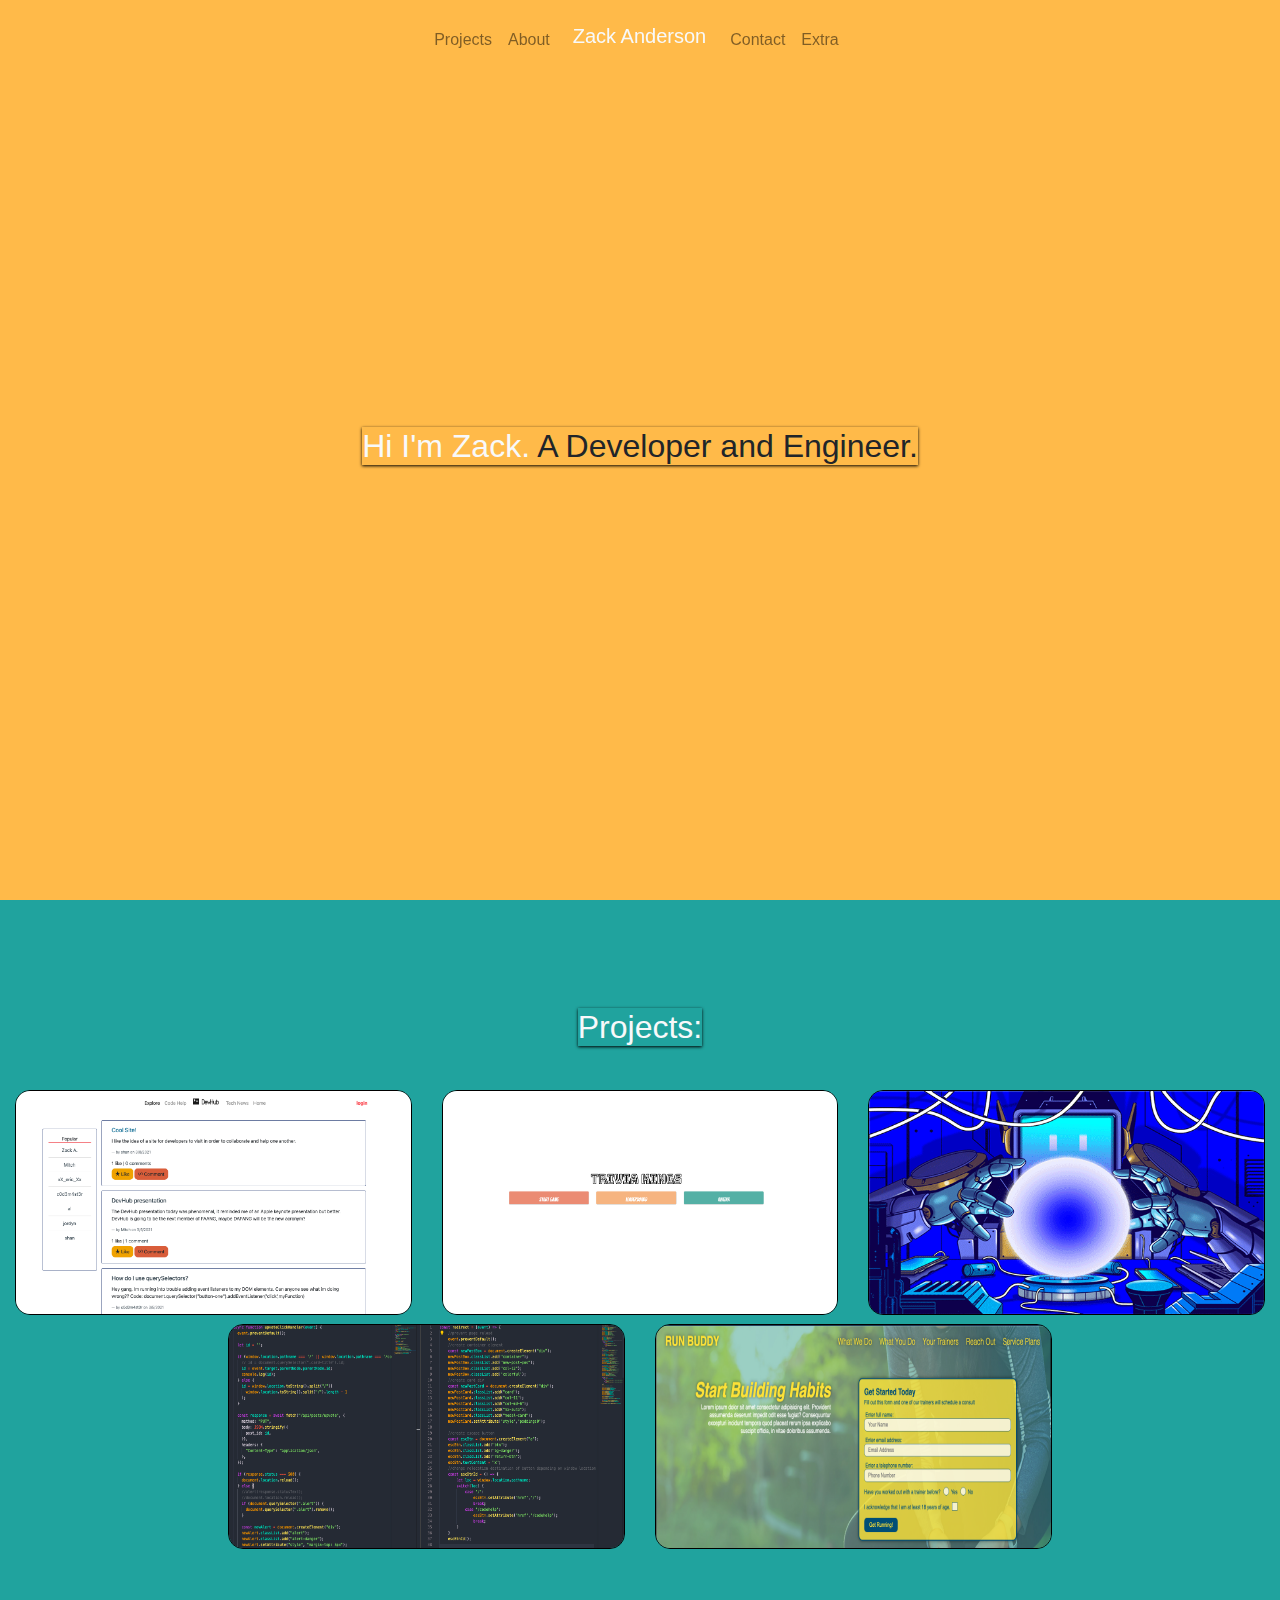
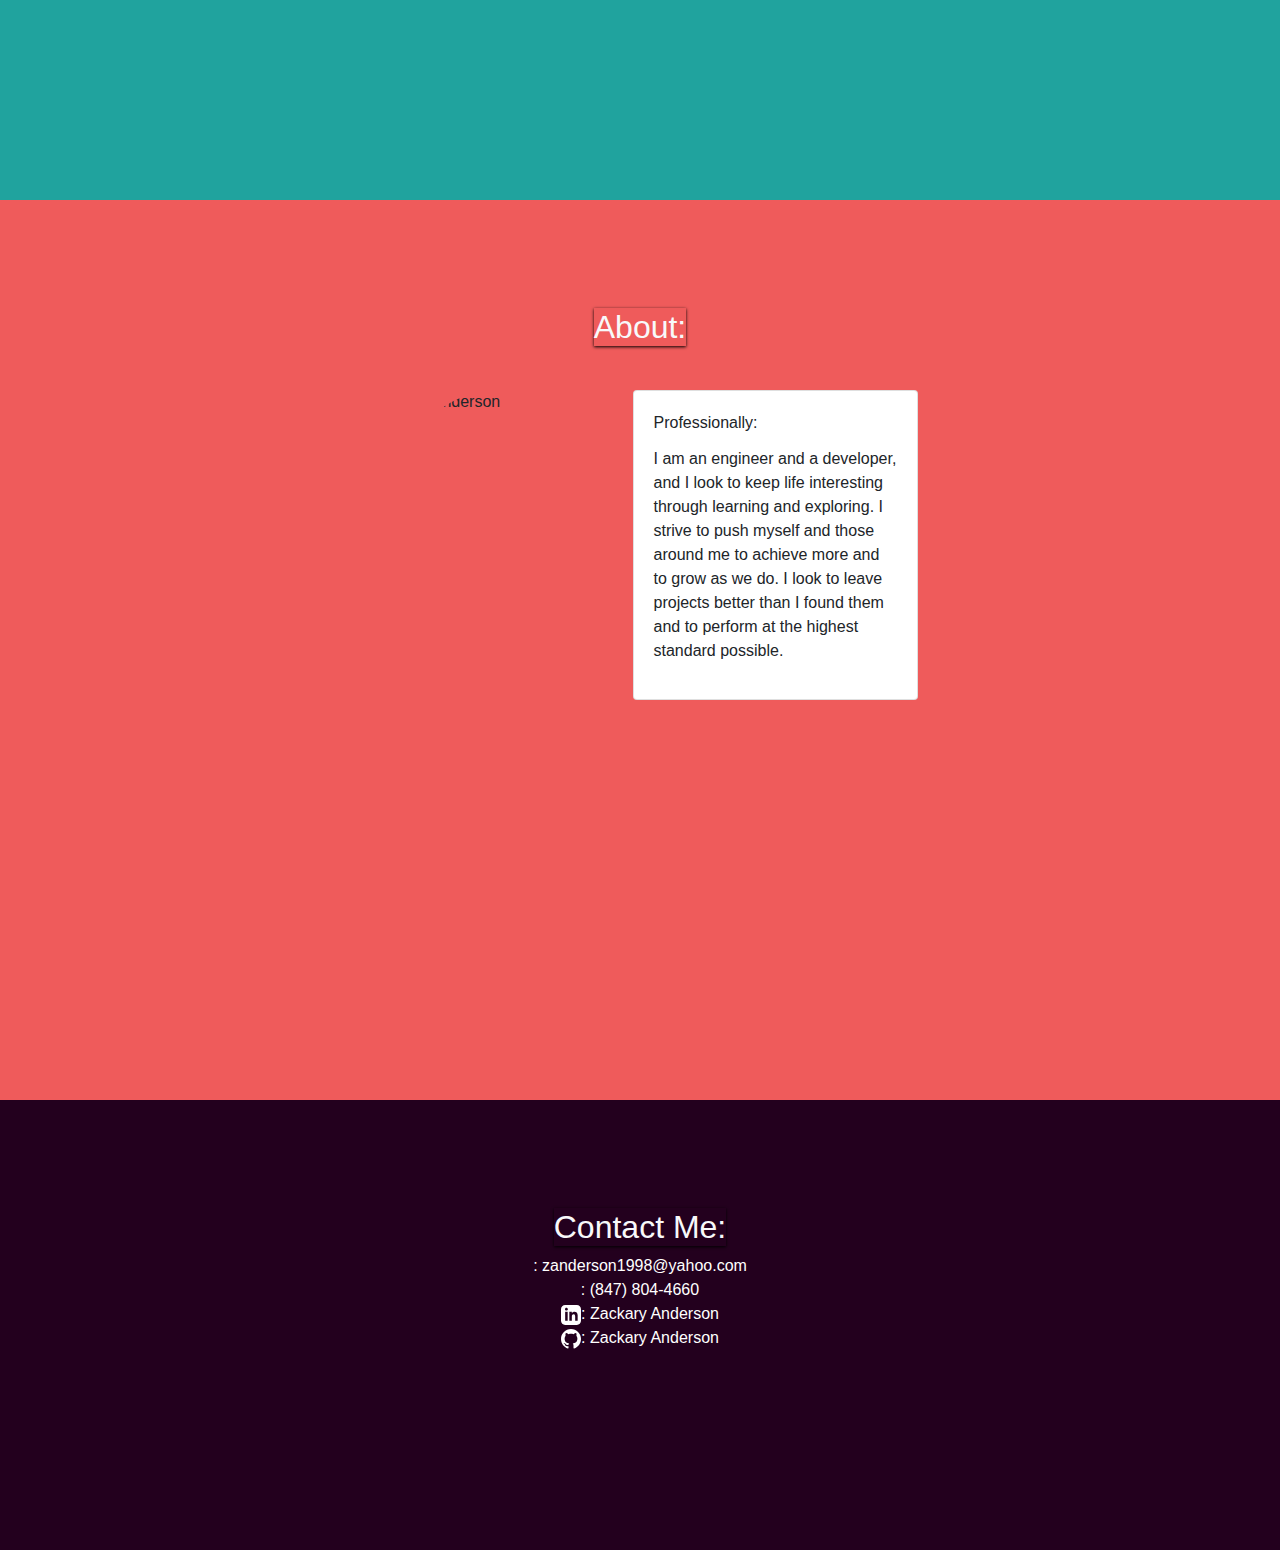
==== index.html @ bdff883a "add favicon" ====
<!DOCTYPE html>
<html lang="en">

<head>
    <meta charset="utf-8">
    <meta http-equiv="X-UA-Compatible" content="IE=edge">
    <title>Zack Anderson</title>
    <meta name="description" content="">
    <meta name="viewport" content="width=device-width, initial-scale=1">
    <link rel="stylesheet" href="https://stackpath.bootstrapcdn.com/bootstrap/4.3.1/css/bootstrap.min.css"
        integrity="sha384-ggOyR0iXCbMQv3Xipma34MD+dH/1fQ784/j6cY/iJTQUOhcWr7x9JvoRxT2MZw1T" crossorigin="anonymous">
    <link rel="stylesheet"
        href="https://cdnjs.cloudflare.com/ajax/libs/open-iconic/1.1.1/font/css/open-iconic-bootstrap.min.css" />
    <link rel="icon" sizes="any" type="image/svg+xml" href="./assets/images/mountain-svgrepo-com.svg" />
    <link rel="stylesheet" href="./assets/css/style.css">
</head>

<body>
    <nav class="navbar navbar-light navbar-expand-lg fixed-top">
        <div class="navbar-collapse collapse w-100 dual-collapse2 order-1 order-md-0">
            <ul class="navbar-nav ml-auto text-center">
                <li class="nav-item">
                    <a class="nav-link" href="#projects" data-bs-toggle="tab">Projects</a>
                </li>
                <li class="nav-item">
                    <a class="nav-link" href="#about" data-bs-toggle="tab">About</a>
                </li>
            </ul>
        </div>
        <div class="mx-auto my-2 order-0 order-md-1 position-relative">
            <a class="navbar-brand h1 text-light" style="margin-left: 15px" href="./index.html">Zack Anderson</a>
            <button class="navbar-toggler" type="button" data-toggle="collapse" data-target=".dual-collapse2">
                <span class="navbar-toggler-icon"></span>
            </button>
        </div>
        <div class="navbar-collapse collapse w-100 dual-collapse2 order-2 order-md-2">
            <ul class="navbar-nav mr-auto text-center">
                <li class="nav-item">
                    <a class="nav-link" href="#contact" data-bs-toggle="tab">Contact</a>
                </li>
                <li class="nav-item">
                    <a class="nav-link" href="#extra" data-bs-toggle="tab">Extra</a>
                </li>
            </ul>
        </div>
    </nav>
    <section class="hero">
        <div class="center-align">
            <h2><a class="text-light">Hi I'm Zack.</a> A Developer and Engineer.</h2>
        </div>
    </section>
    <main>
        <section class="projects" id="projects">
            <div class="header extra-padding">
                <h2 class="text-light">Projects:</h2>
            </div>
            <div class="card-group center">
                <div class="col-md-4 col-11 project">
                    <img class="card-img" src="./assets/images/DevHubNewScreenShot.png">
                    <div class="card-img-overlay">
                        <h3><a class="text-dark" href="https://devhubhome.herokuapp.com/" target="_blank">DevHub</a>
                        </h3>
                        <p>The Social Media For Developers</p>
                    </div>
                </div>
                <div class="col-md-4 col-11 project">
                    <img class="card-img" src="./assets/images/Screen Shot 2021-01-08 at 11.54.00 AM.png">
                    <div class="card-img-overlay">
                        <h3><a class="text-dark" href="https://jakerobs.github.io/group-12/" target="_blank">Trivia
                                Kings</a></h3>
                        <p>Jeopardy Based Trivia Game</p>
                    </div>
                </div>
                <div class="col-md-4 col-11 project">
                    <img class="card-img" src="./assets/images/Robot-gladiators.gif">
                    <div class="card-img-overlay">
                        <h3><a class="text-dark" href="https://zackaryanderson.github.io/robot-gladiators/"
                                target="_blank">Robot Gladiators</a></h3>
                        <p>A Fun and Interactive Text Based Game</p>
                    </div>
                </div>
            </div>
            <div class="card-group center" style="margin-top: 1vh">
                <div class="col-md-4 col-11 project">
                    <img class="card-img" src="./assets/images/DevHubCodeScreenShot.png">
                    <div class="card-img-overlay">
                        <h3><a href="https://devhubhome.herokuapp.com/" target="_blank">Tech News</a></h3>
                        <p class="text-light">The New News Platform for Technology</p>
                    </div>
                </div>
                <div class="col-md-4 col-11 project">
                    <img class="card-img" src="./assets/images/runbuddy.png">
                    <div class="card-img-overlay">
                        <h3><a href="https://zackaryanderson.github.io/run-buddy/" target="_blank">Run Buddy</a></h3>
                        <p>An Example Webpage</p>
                    </div>
                </div>
            </div>
        </section>
        <section class="about-me" id="about">
            <div class="header extra-padding">
                <h2 class="text-light">About:</h2>
            </div>
            <div class="container">
                <div class="row center">
                    <img class="round col-md-5 col-3" src="./assets/images/zackaryanderson.jpg" alt="Zack Anderson" />
                    <div class="card col-11 col-md-3">
                        <div class="card-body">
                            <div class="card-title">Professionally:</div>
                            <p>
                                I am an engineer and a developer, and I look to keep life
                                interesting through learning and exploring. I strive to push myself and those around me
                                to
                                achieve more and to grow as we
                                do. I look to leave projects better than I found them and to perform at the highest
                                standard
                                possible.
                            </p>
                        </div>
                    </div>
                </div>
        </section>
        <section id="contact">
            <div class="header extra-padding">
                <h2 class='text-light'>Contact Me:</h2>
            </div>
            <address>
                <span class="oi oi-envelope-closed"></span>: <a href="mailto:zanderson1998@yahoo.com"
                    target="_blank">zanderson1998@yahoo.com</a><br />
                <span class="oi oi-phone"></span>: (847) 804-4660<br />
                <svg xmlns="http://www.w3.org/2000/svg" width="20" height="20" viewBox="0 0 24 24">
                    <path
                        d="M19 0h-14c-2.761 0-5 2.239-5 5v14c0 2.761 2.239 5 5 5h14c2.762 0 5-2.239 5-5v-14c0-2.761-2.238-5-5-5zm-11 19h-3v-11h3v11zm-1.5-12.268c-.966 0-1.75-.79-1.75-1.764s.784-1.764 1.75-1.764 1.75.79 1.75 1.764-.783 1.764-1.75 1.764zm13.5 12.268h-3v-5.604c0-3.368-4-3.113-4 0v5.604h-3v-11h3v1.765c1.396-2.586 7-2.777 7 2.476v6.759z" />
                </svg>: <a href="https://www.linkedin.com/in/zackary-anderson/" target="_blank">Zackary
                    Anderson</a><br />
                <svg xmlns="http://www.w3.org/2000/svg" width="20" height="20" viewBox="0 0 24 24">
                    <path
                        d="M12 0c-6.626 0-12 5.373-12 12 0 5.302 3.438 9.8 8.207 11.387.599.111.793-.261.793-.577v-2.234c-3.338.726-4.033-1.416-4.033-1.416-.546-1.387-1.333-1.756-1.333-1.756-1.089-.745.083-.729.083-.729 1.205.084 1.839 1.237 1.839 1.237 1.07 1.834 2.807 1.304 3.492.997.107-.775.418-1.305.762-1.604-2.665-.305-5.467-1.334-5.467-5.931 0-1.311.469-2.381 1.236-3.221-.124-.303-.535-1.524.117-3.176 0 0 1.008-.322 3.301 1.23.957-.266 1.983-.399 3.003-.404 1.02.005 2.047.138 3.006.404 2.291-1.552 3.297-1.23 3.297-1.23.653 1.653.242 2.874.118 3.176.77.84 1.235 1.911 1.235 3.221 0 4.609-2.807 5.624-5.479 5.921.43.372.823 1.102.823 2.222v3.293c0 .319.192.694.801.576 4.765-1.589 8.199-6.086 8.199-11.386 0-6.627-5.373-12-12-12z" />
                </svg>: <a href="https://github.com/zackaryanderson" target="_blank">Zackary Anderson</a>
            </address>
        </section>
    </main>
    <script src="https://code.jquery.com/jquery-3.3.1.slim.min.js"
        integrity="sha384-q8i/X+965DzO0rT7abK41JStQIAqVgRVzpbzo5smXKp4YfRvH+8abtTE1Pi6jizo"
        crossorigin="anonymous"></script>
    <script src="https://cdnjs.cloudflare.com/ajax/libs/popper.js/1.14.7/umd/popper.min.js"
        integrity="sha384-UO2eT0CpHqdSJQ6hJty5KVphtPhzWj9WO1clHTMGa3JDZwrnQq4sF86dIHNDz0W1"
        crossorigin="anonymous"></script>
    <script src="https://stackpath.bootstrapcdn.com/bootstrap/4.3.1/js/bootstrap.min.js"
        integrity="sha384-JjSmVgyd0p3pXB1rRibZUAYoIIy6OrQ6VrjIEaFf/nJGzIxFDsf4x0xIM+B07jRM"
        crossorigin="anonymous"></script>
    <!-- <script src="./assets/javascript/script.js"></script> -->
</body>

</html>
---- assets/css/style.css ----
* {
    scroll-behavior: smooth;
    margin: 0;
    padding: 0;
    box-sizing: border-box;
}

html {
    scroll-snap-type: y mandatory
}

section {
    scroll-snap-align: start;
}

:root {
    --primary-color: #FFBA49;
    --secondary-color: #20A39E;
    --tertiary-color: #EF5B5B;
    --fourth-color: #23001E;
    --fifth-color: #A4A9AD;
}

.header {
    text-align: center;
}

section h2 {
    box-shadow: 0 1px 3px black;
    display: inline-block;
}

.extra-padding {
    padding-top: 12vh;
}

.hero{
    height: 100vh;
    display: flex;
    align-items: center;
    justify-content: center;
    background-color: var(--primary-color);
}

.hero h2 {
    box-shadow: 0 1px 3px black;
}

/* projects */
.projects {
    height: 100vh;
    background-color: var(--secondary-color);
}

.project {
    overflow: hidden;
}

.projects .card { 
    border-radius: 15px;
}

.project img {
    filter: none;
    transition: 0.5s;
    border-radius: 15px;
    height: 25vh;
    border: 1px solid black;
}

.project:hover img{
    filter: blur(6px);
    transition: 0.5s;
    opacity: 0.9;
}

.project h3, .project p {
    position: relative;
    top: 500px;
    transition: 1s;
    z-index: 1;
}

.project:hover h3{
    top: 0;
    transition: 0.75s;
}

.project:hover p {
    top: 0;
    transition: 0.75s;
    transition-delay: 0.1s;
}

.card-img-overlay {
    top: 35%;
    text-align: center;
    padding-bottom: 0;
}

.card-group {
    border-radius: 15px;
    align-items: center;
}

/* about me */
#about {
    height: 100vh;
    background-color: var(--tertiary-color);
}

.about-me img {
    max-height: auto;
    size: cover;
    position: center;
    max-width: 30vh;
}

.round {
    border-radius: 50%;
}

.card {
    padding: 0;
}

.center {
    justify-content: center;
    margin-top: 4vh;
}

svg {
    color: white;
    fill: white;
}

a {
    color: white;
}

a:hover {
    color: var(--fifth-color);
    text-decoration: none;
}

/* contact me */
#contact {
    background-color: var(--fourth-color);
    color: white;
    height: 50vh;
    text-align: center;
}


/* media queries */
@media screen and (max-width: 800px){
    .projects {
        height: 200vh;
    }
    .project {
        margin-top: 1vh;
    }
    .center-align {
        padding-right: 15px;
        padding-left: 15px;
        margin-right: auto;
        margin-left: auto;
    }
}
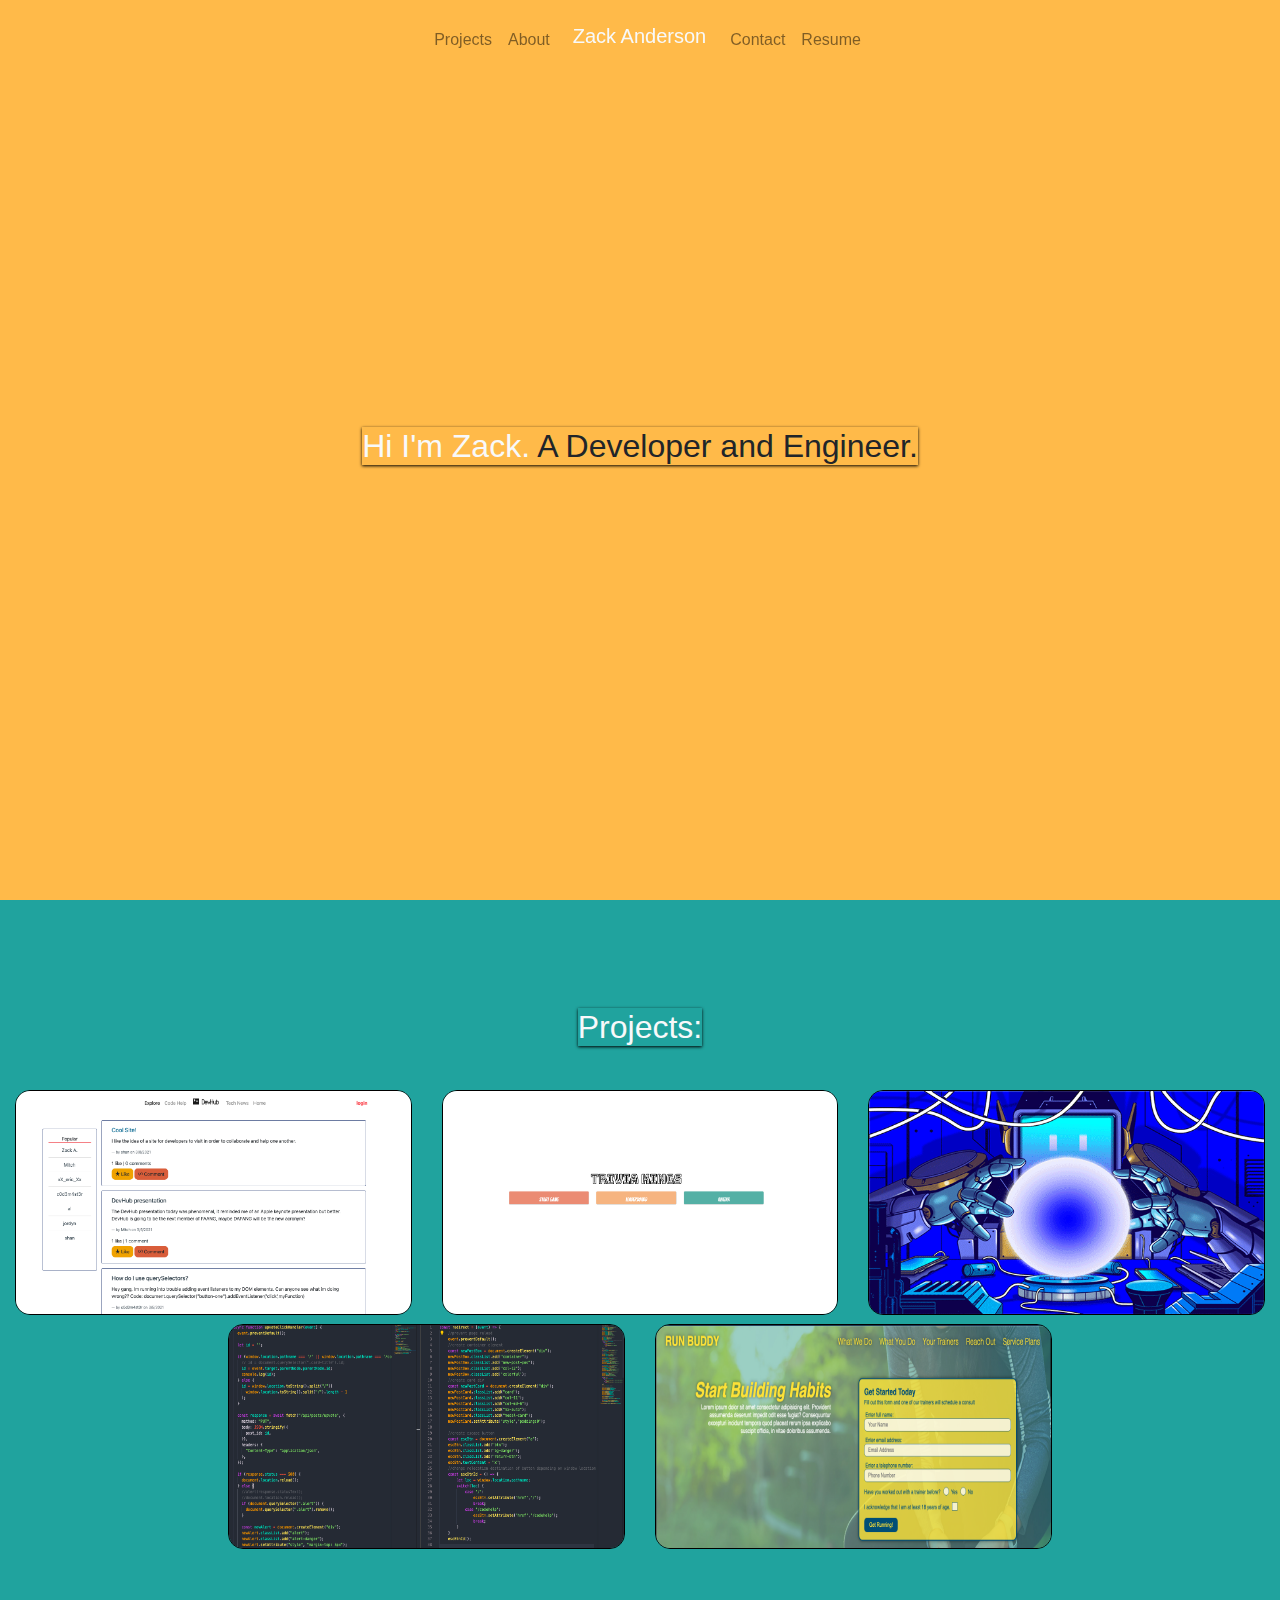
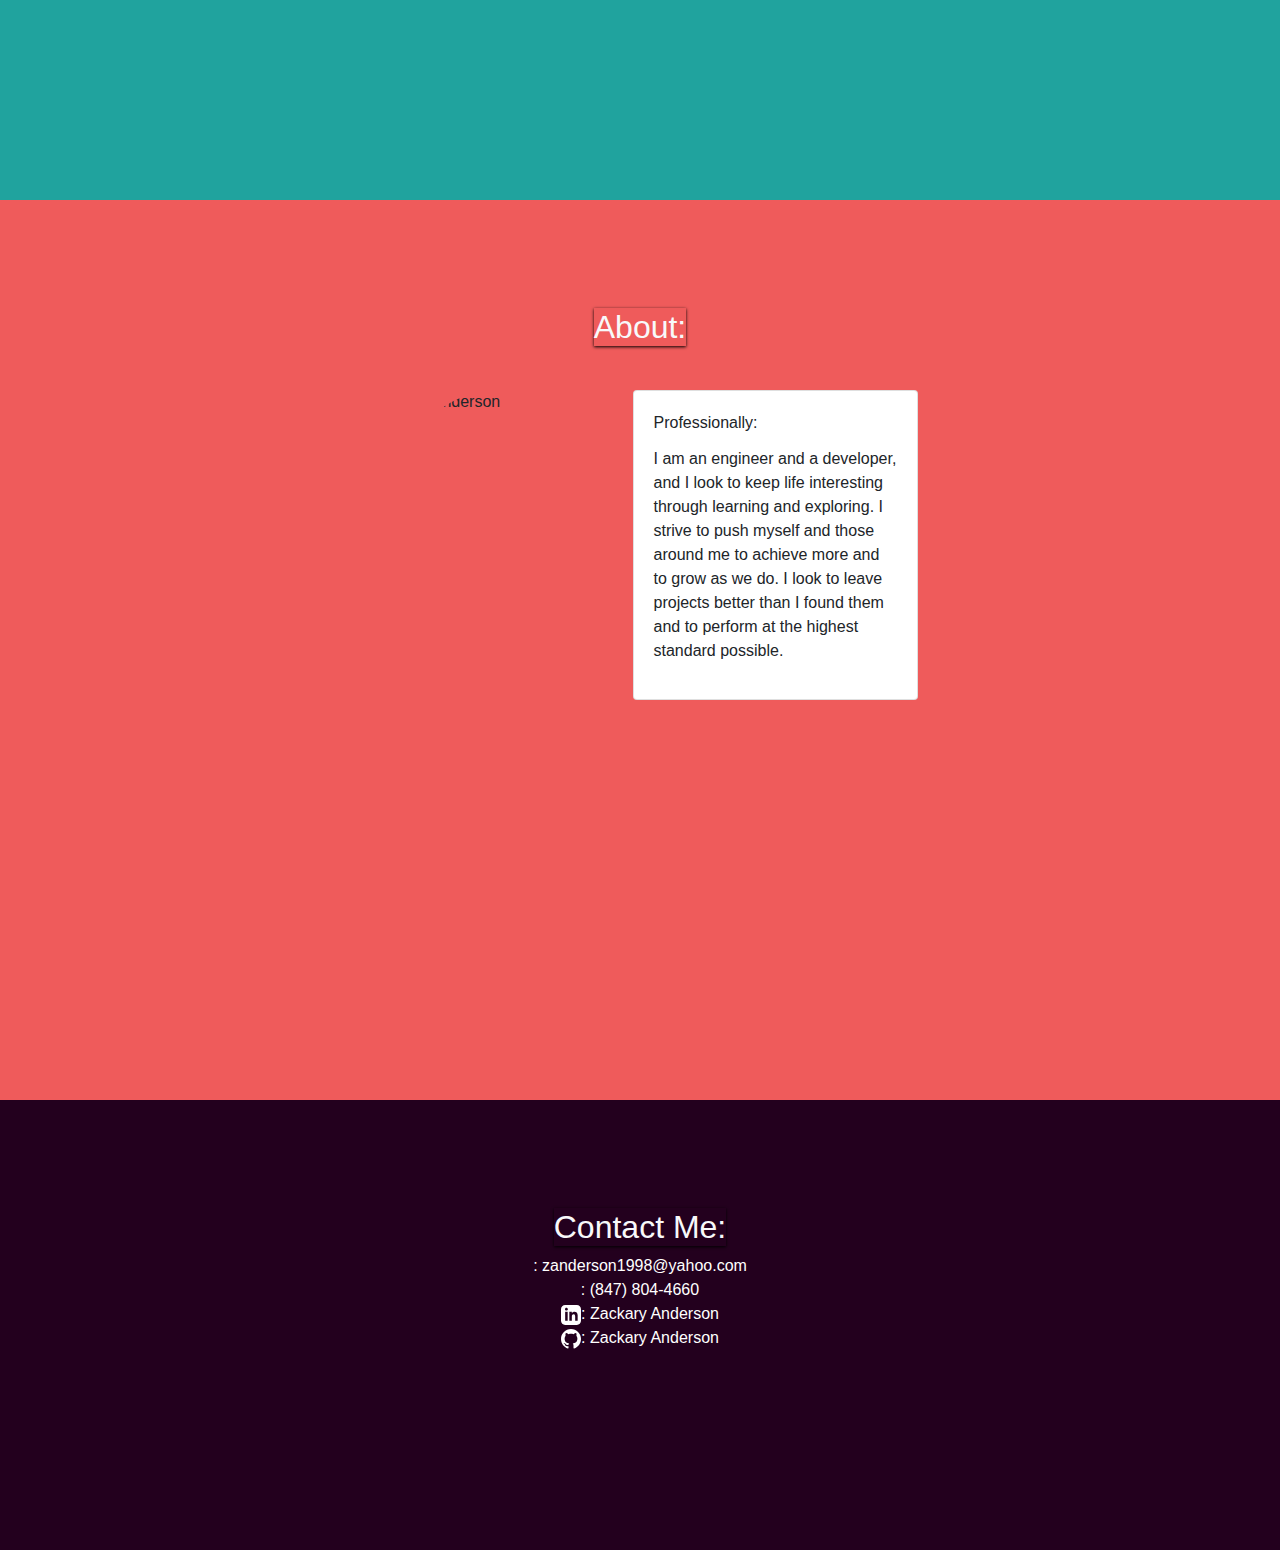
==== commit 235a05bc: "add resume" ====
--- a/index.html
+++ b/index.html
@@ -39,7 +39,7 @@
                     <a class="nav-link" href="#contact" data-bs-toggle="tab">Contact</a>
                 </li>
                 <li class="nav-item">
-                    <a class="nav-link" href="#extra" data-bs-toggle="tab">Extra</a>
+                    <a class="nav-link" href="./resume2021.pdf" data-bs-toggle="tab">Resume</a>
                 </li>
             </ul>
         </div>
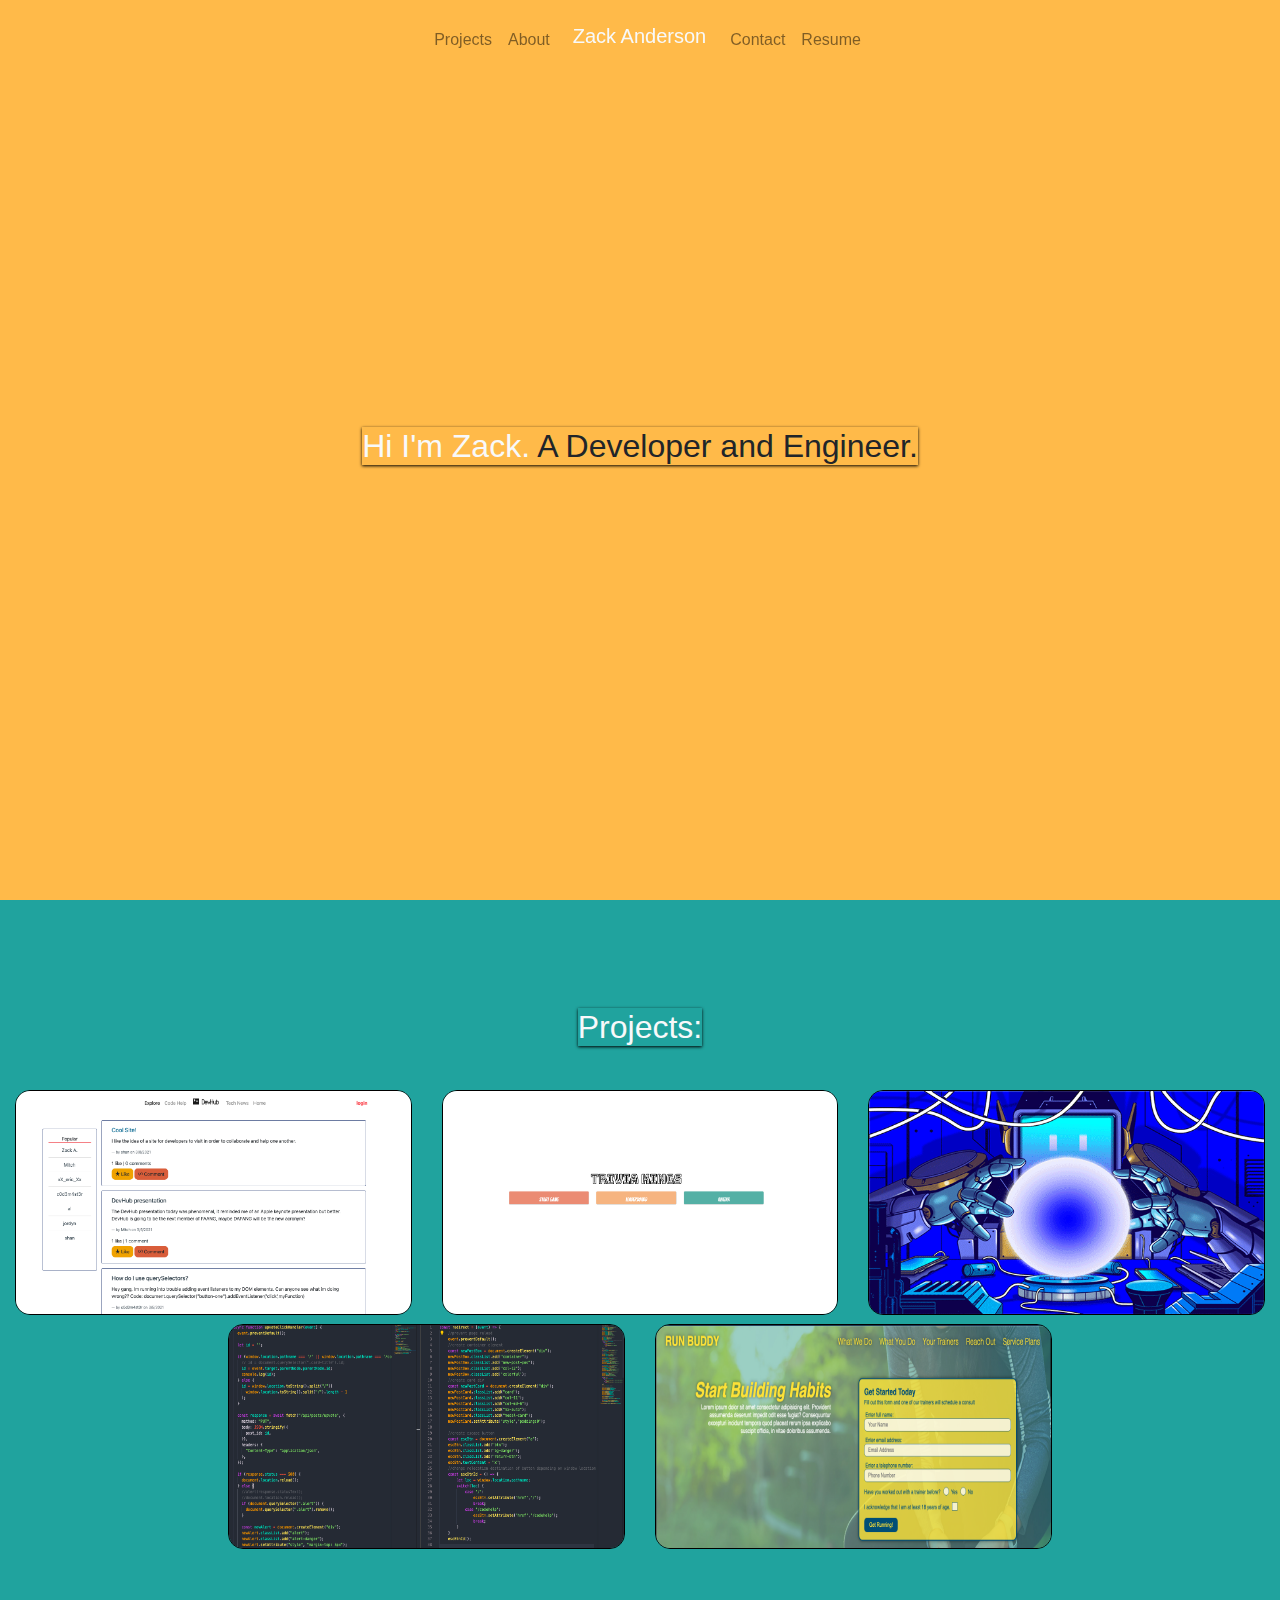
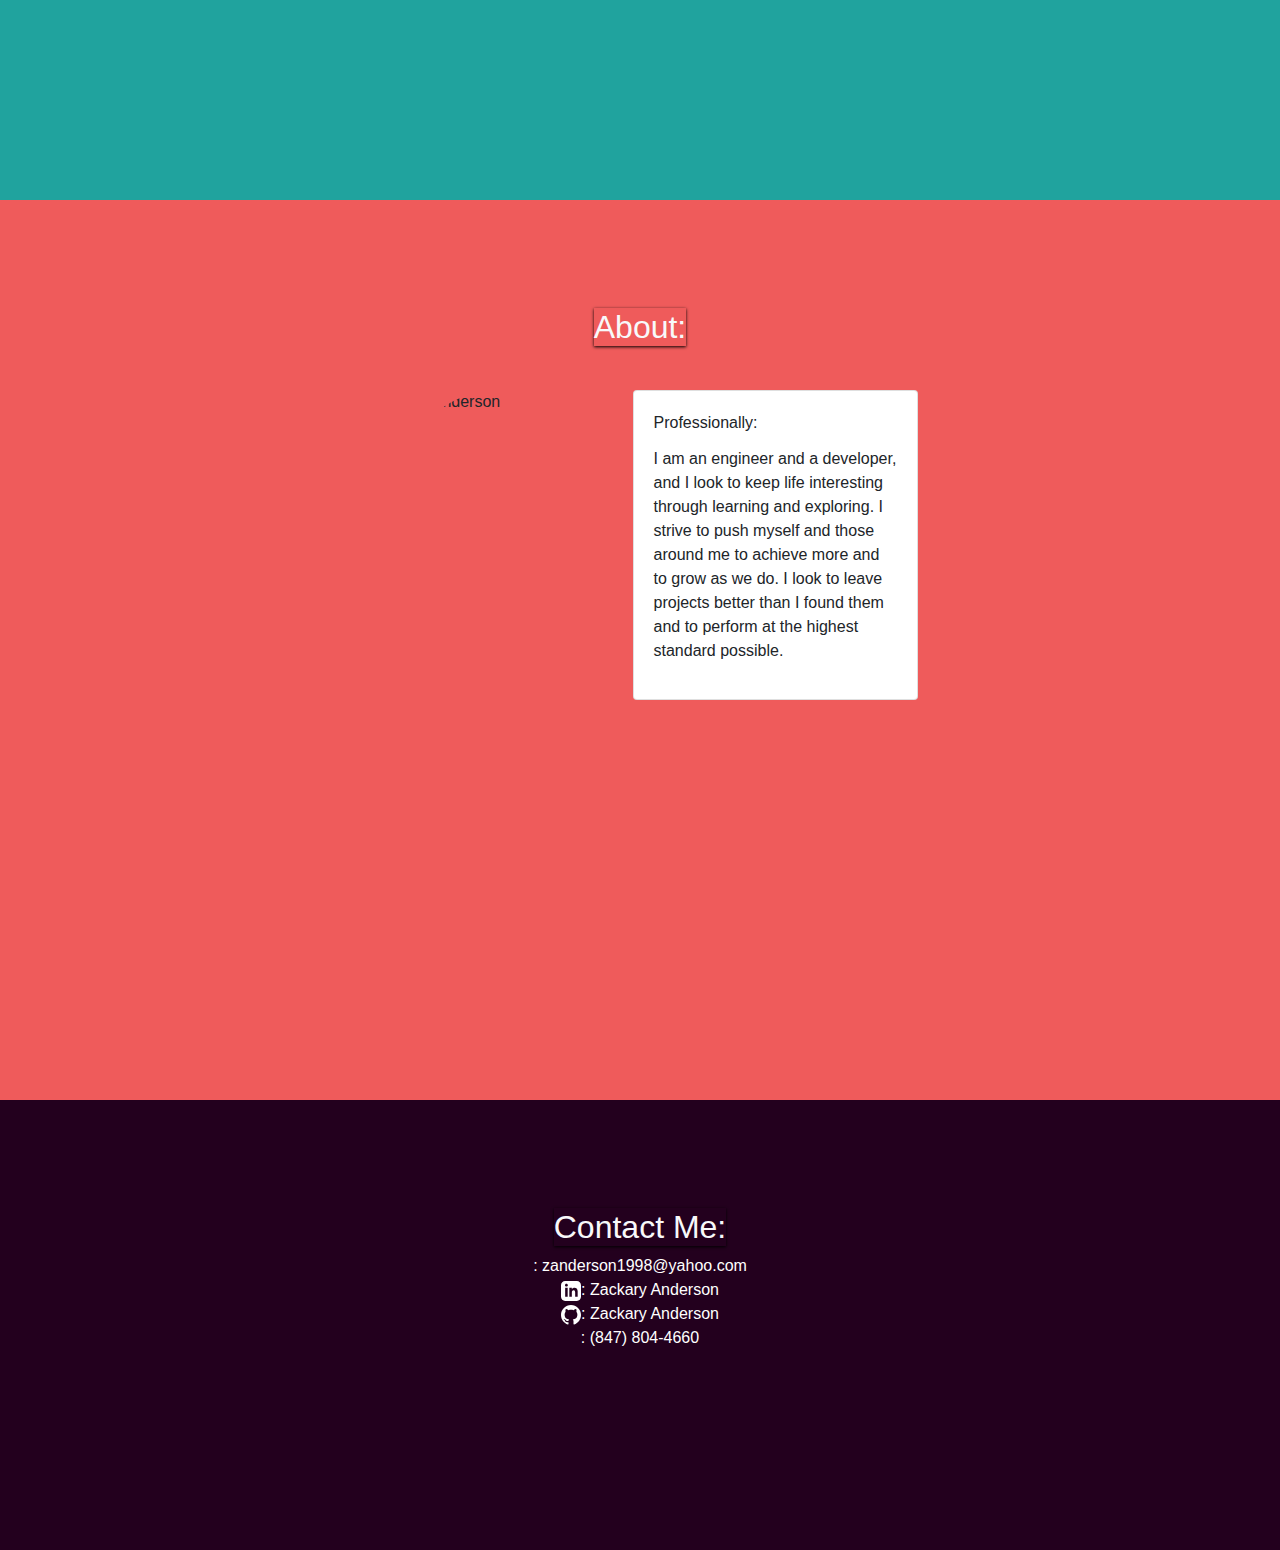
==== commit f3e8df21: "move contact information around" ====
--- a/index.html
+++ b/index.html
@@ -127,7 +127,6 @@
             <address>
                 <span class="oi oi-envelope-closed"></span>: <a href="mailto:zanderson1998@yahoo.com"
                     target="_blank">zanderson1998@yahoo.com</a><br />
-                <span class="oi oi-phone"></span>: (847) 804-4660<br />
                 <svg xmlns="http://www.w3.org/2000/svg" width="20" height="20" viewBox="0 0 24 24">
                     <path
                         d="M19 0h-14c-2.761 0-5 2.239-5 5v14c0 2.761 2.239 5 5 5h14c2.762 0 5-2.239 5-5v-14c0-2.761-2.238-5-5-5zm-11 19h-3v-11h3v11zm-1.5-12.268c-.966 0-1.75-.79-1.75-1.764s.784-1.764 1.75-1.764 1.75.79 1.75 1.764-.783 1.764-1.75 1.764zm13.5 12.268h-3v-5.604c0-3.368-4-3.113-4 0v5.604h-3v-11h3v1.765c1.396-2.586 7-2.777 7 2.476v6.759z" />
@@ -136,7 +135,8 @@
                 <svg xmlns="http://www.w3.org/2000/svg" width="20" height="20" viewBox="0 0 24 24">
                     <path
                         d="M12 0c-6.626 0-12 5.373-12 12 0 5.302 3.438 9.8 8.207 11.387.599.111.793-.261.793-.577v-2.234c-3.338.726-4.033-1.416-4.033-1.416-.546-1.387-1.333-1.756-1.333-1.756-1.089-.745.083-.729.083-.729 1.205.084 1.839 1.237 1.839 1.237 1.07 1.834 2.807 1.304 3.492.997.107-.775.418-1.305.762-1.604-2.665-.305-5.467-1.334-5.467-5.931 0-1.311.469-2.381 1.236-3.221-.124-.303-.535-1.524.117-3.176 0 0 1.008-.322 3.301 1.23.957-.266 1.983-.399 3.003-.404 1.02.005 2.047.138 3.006.404 2.291-1.552 3.297-1.23 3.297-1.23.653 1.653.242 2.874.118 3.176.77.84 1.235 1.911 1.235 3.221 0 4.609-2.807 5.624-5.479 5.921.43.372.823 1.102.823 2.222v3.293c0 .319.192.694.801.576 4.765-1.589 8.199-6.086 8.199-11.386 0-6.627-5.373-12-12-12z" />
-                </svg>: <a href="https://github.com/zackaryanderson" target="_blank">Zackary Anderson</a>
+                </svg>: <a href="https://github.com/zackaryanderson" target="_blank">Zackary Anderson</a><br/>
+                <span class="oi oi-phone"></span>: (847) 804-4660<br />
             </address>
         </section>
     </main>
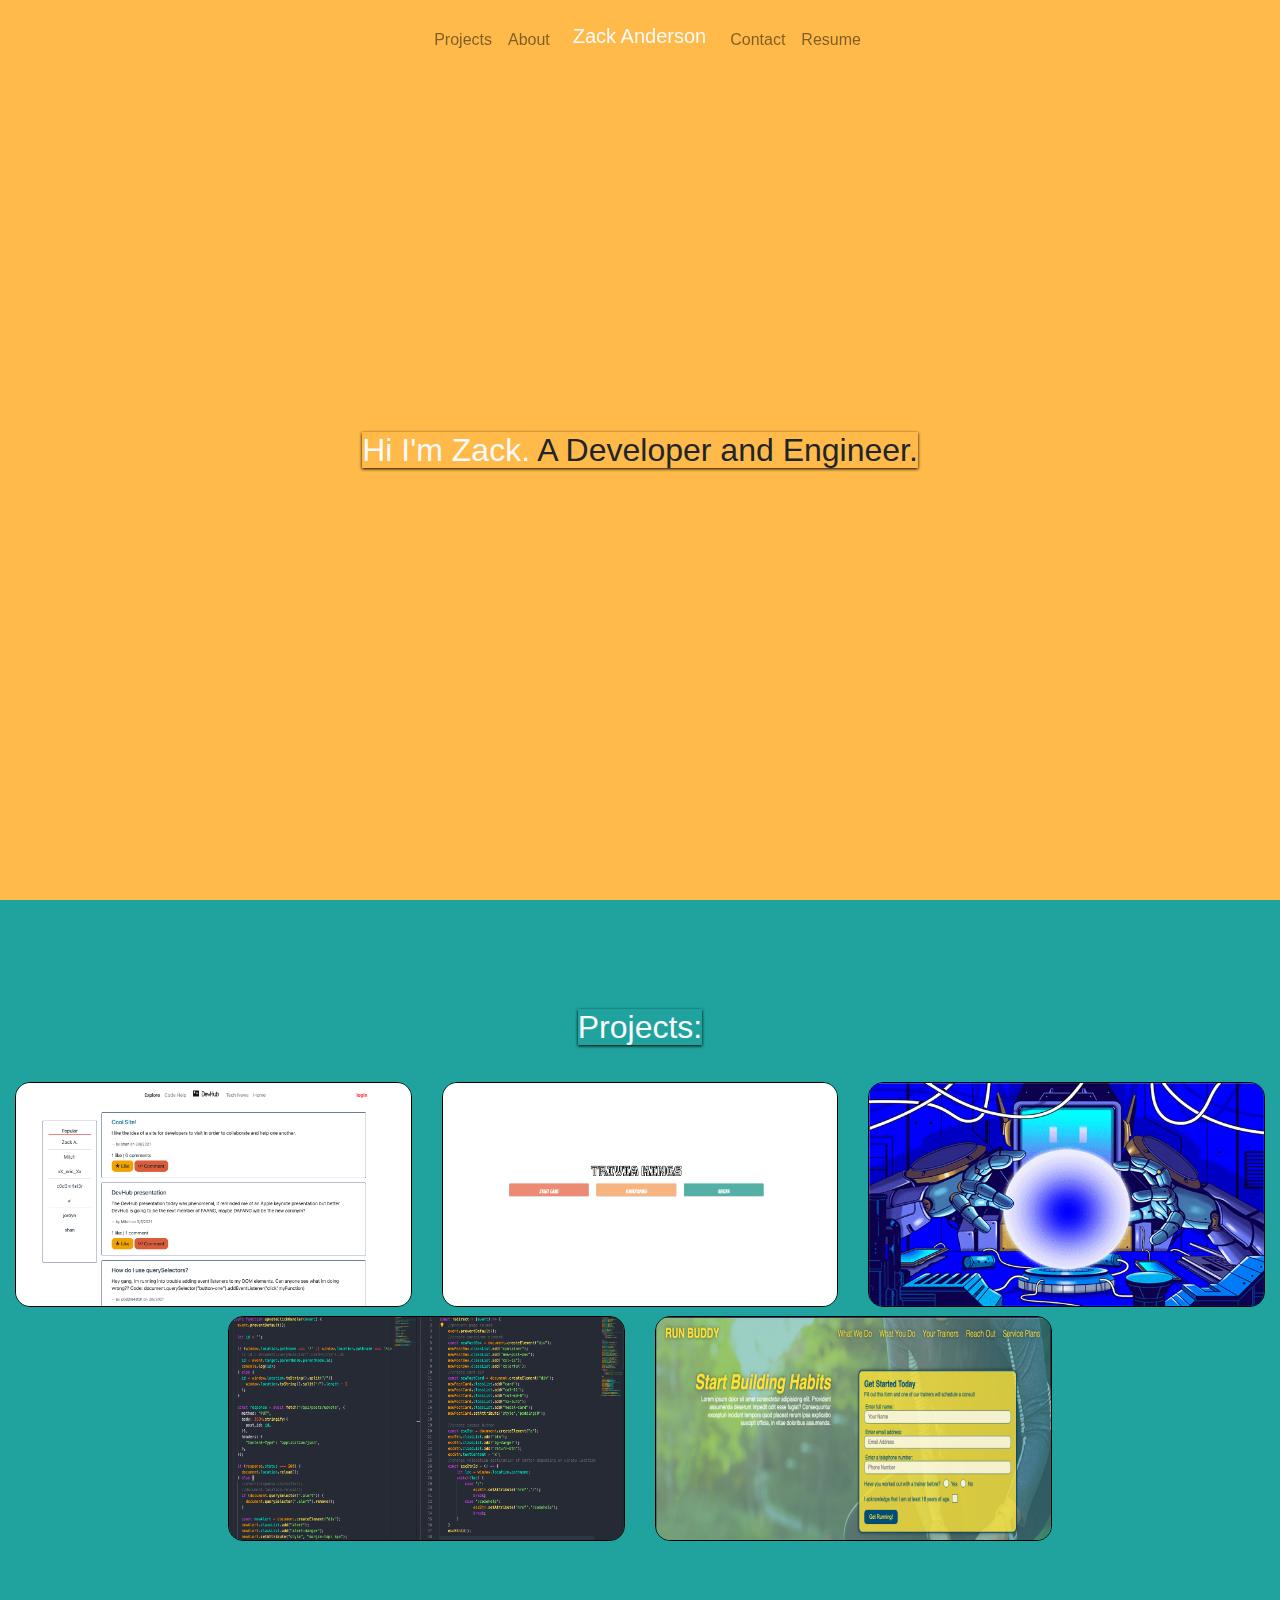
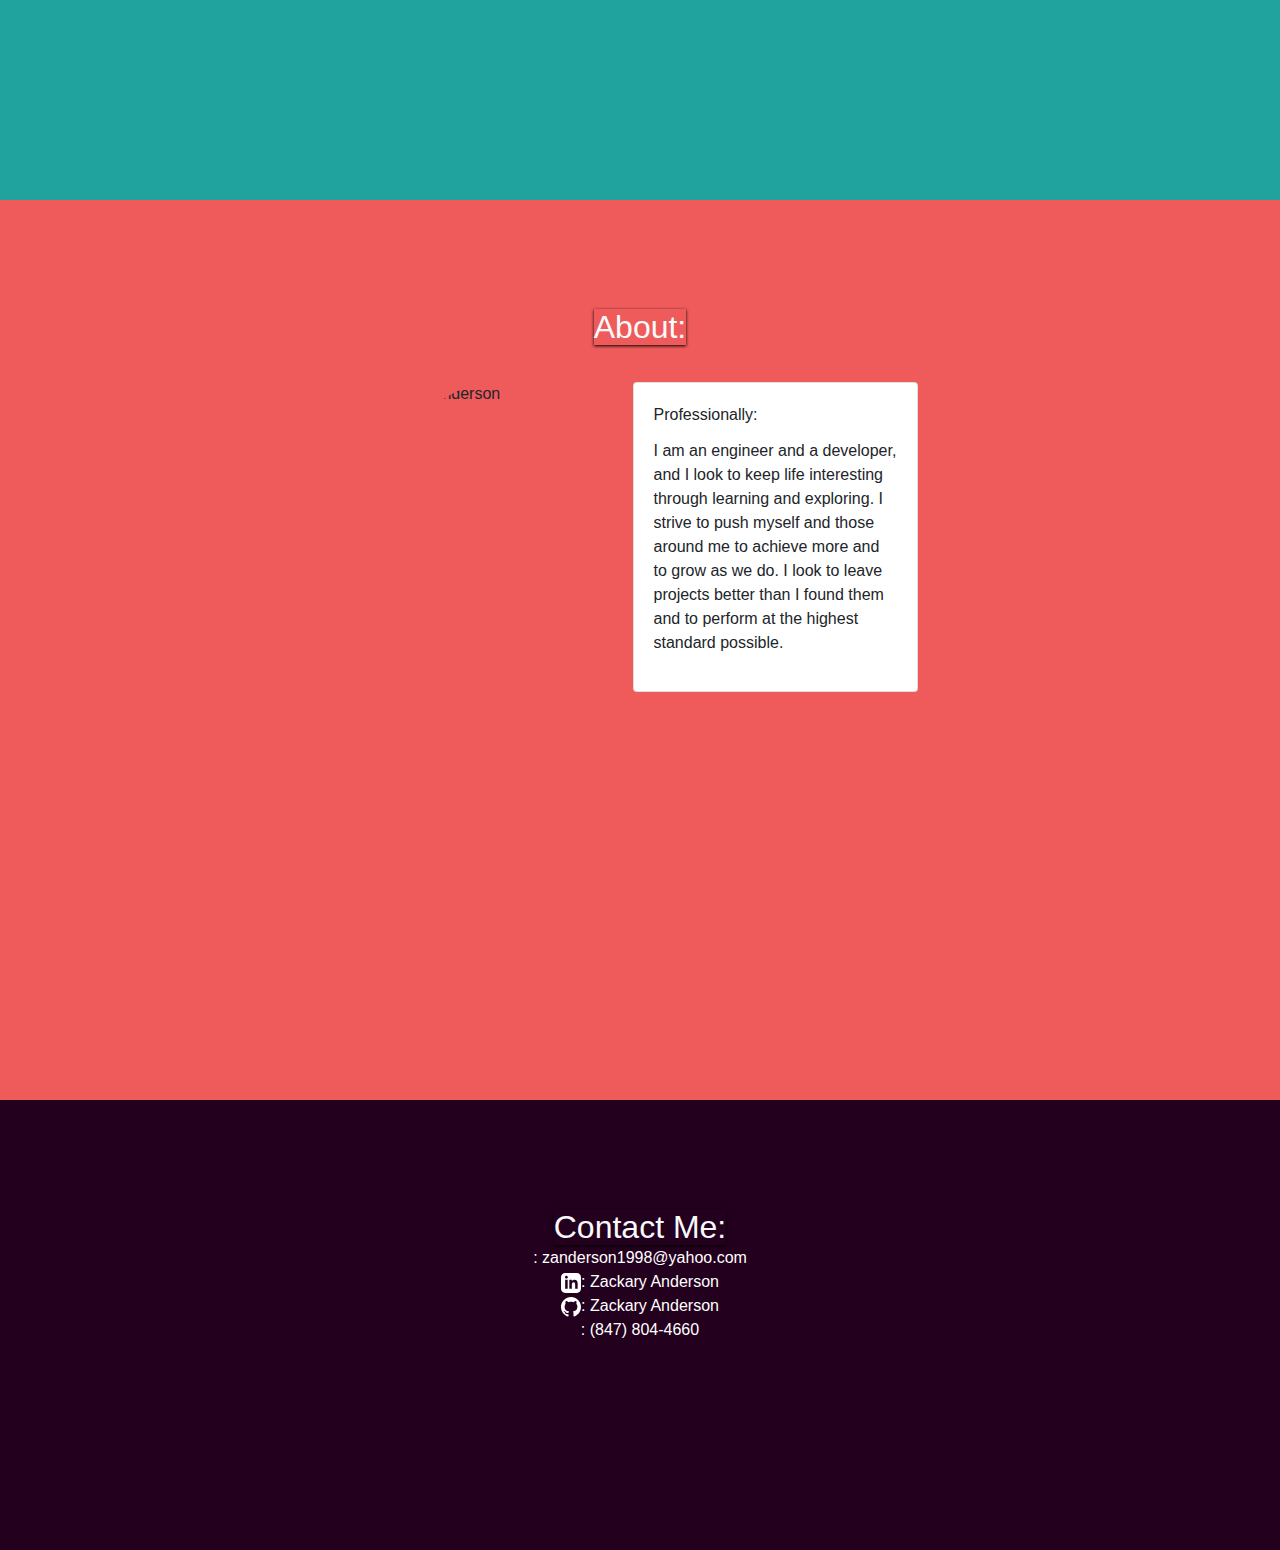
==== commit a9a58c30: "fix media queries" ====
--- a/index.html
+++ b/index.html
@@ -74,9 +74,9 @@
                 <div class="col-md-4 col-11 project">
                     <img class="card-img" src="./assets/images/Robot-gladiators.gif">
                     <div class="card-img-overlay">
-                        <h3><a class="text-dark" href="https://zackaryanderson.github.io/robot-gladiators/"
+                        <h3><a class="text-warning" href="https://zackaryanderson.github.io/robot-gladiators/"
                                 target="_blank">Robot Gladiators</a></h3>
-                        <p>A Fun and Interactive Text Based Game</p>
+                        <p class="text-warning">A Fun and Interactive Text Based Game</p>
                     </div>
                 </div>
             </div>
--- a/assets/css/style.css
+++ b/assets/css/style.css
@@ -27,7 +27,7 @@
 
 section h2 {
     box-shadow: 0 1px 3px black;
-    display: inline-block;
+    display: inline;
 }
 
 .extra-padding {
@@ -166,4 +166,11 @@
         margin-right: auto;
         margin-left: auto;
     }
+    .project img {
+        filter: blur(2px);
+    }
+    .project h3, .project p {
+        position: relative;
+        top: -10%;
+    }
 }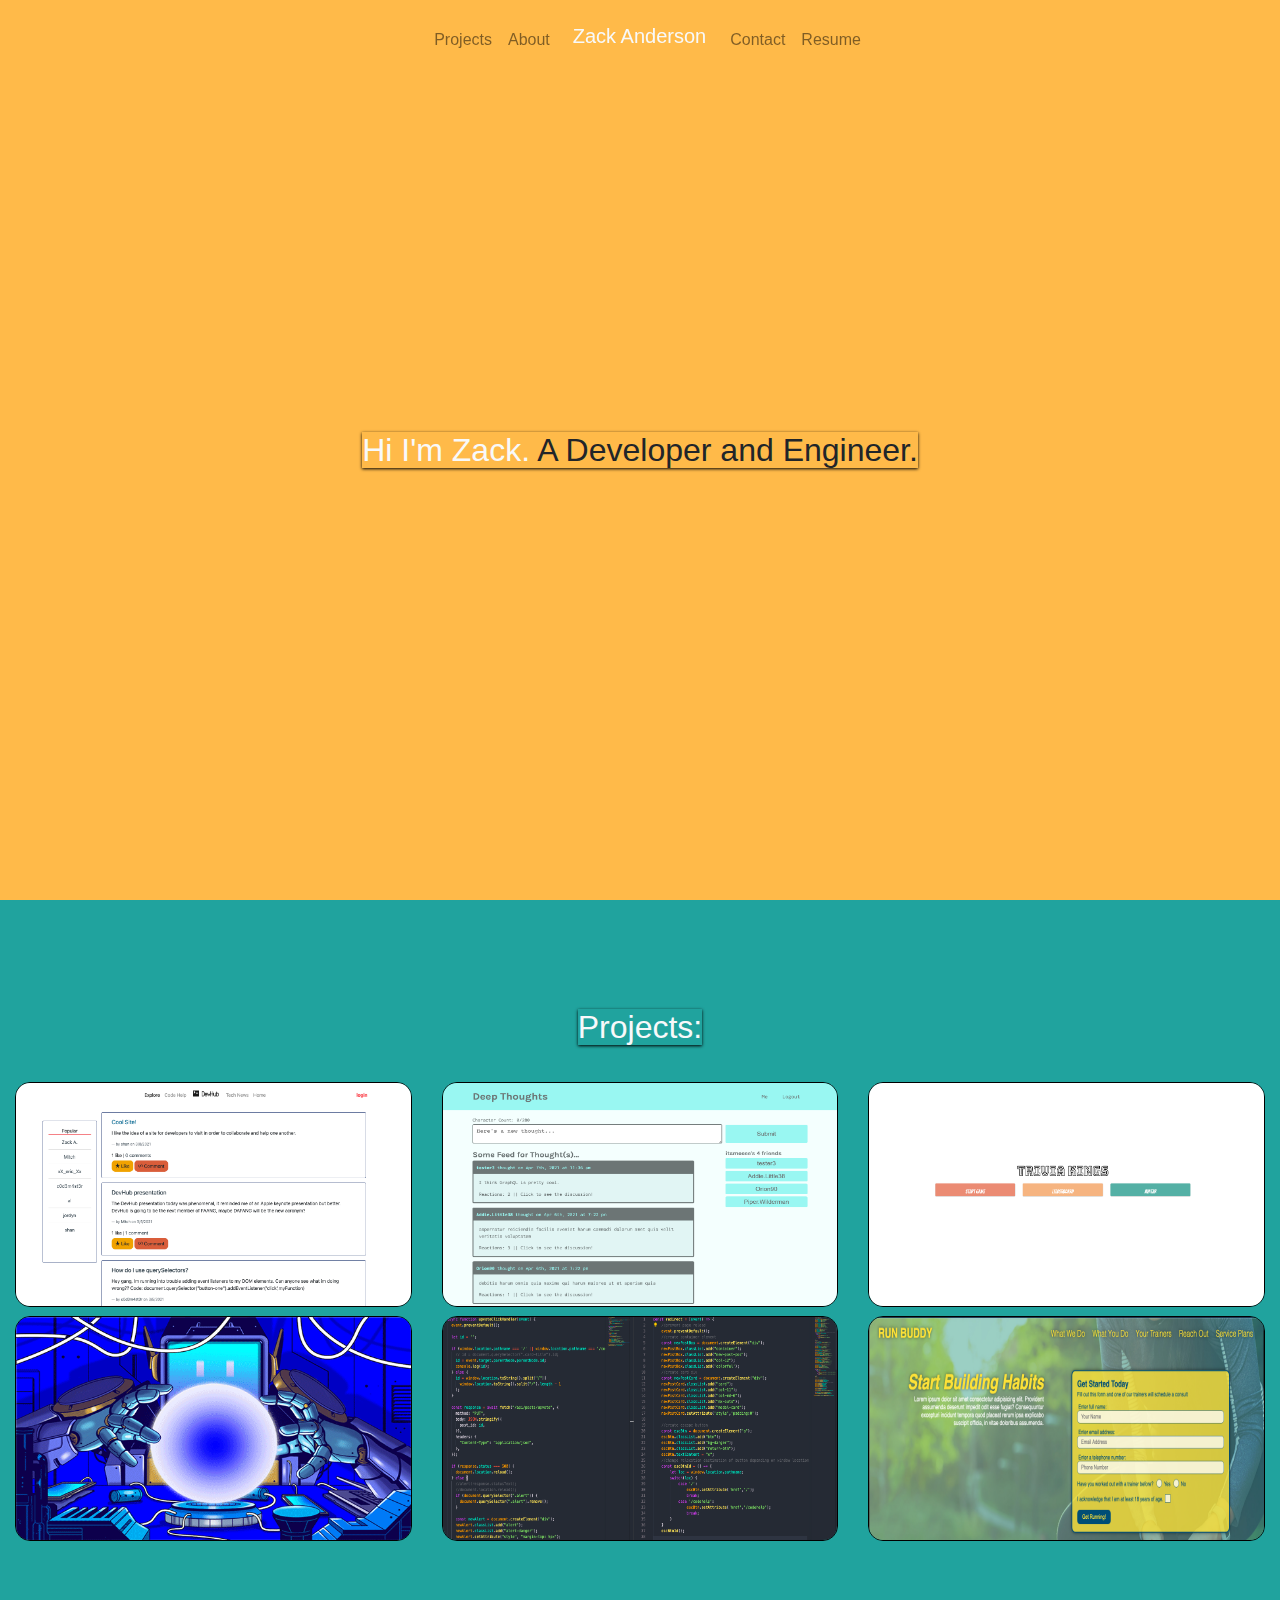
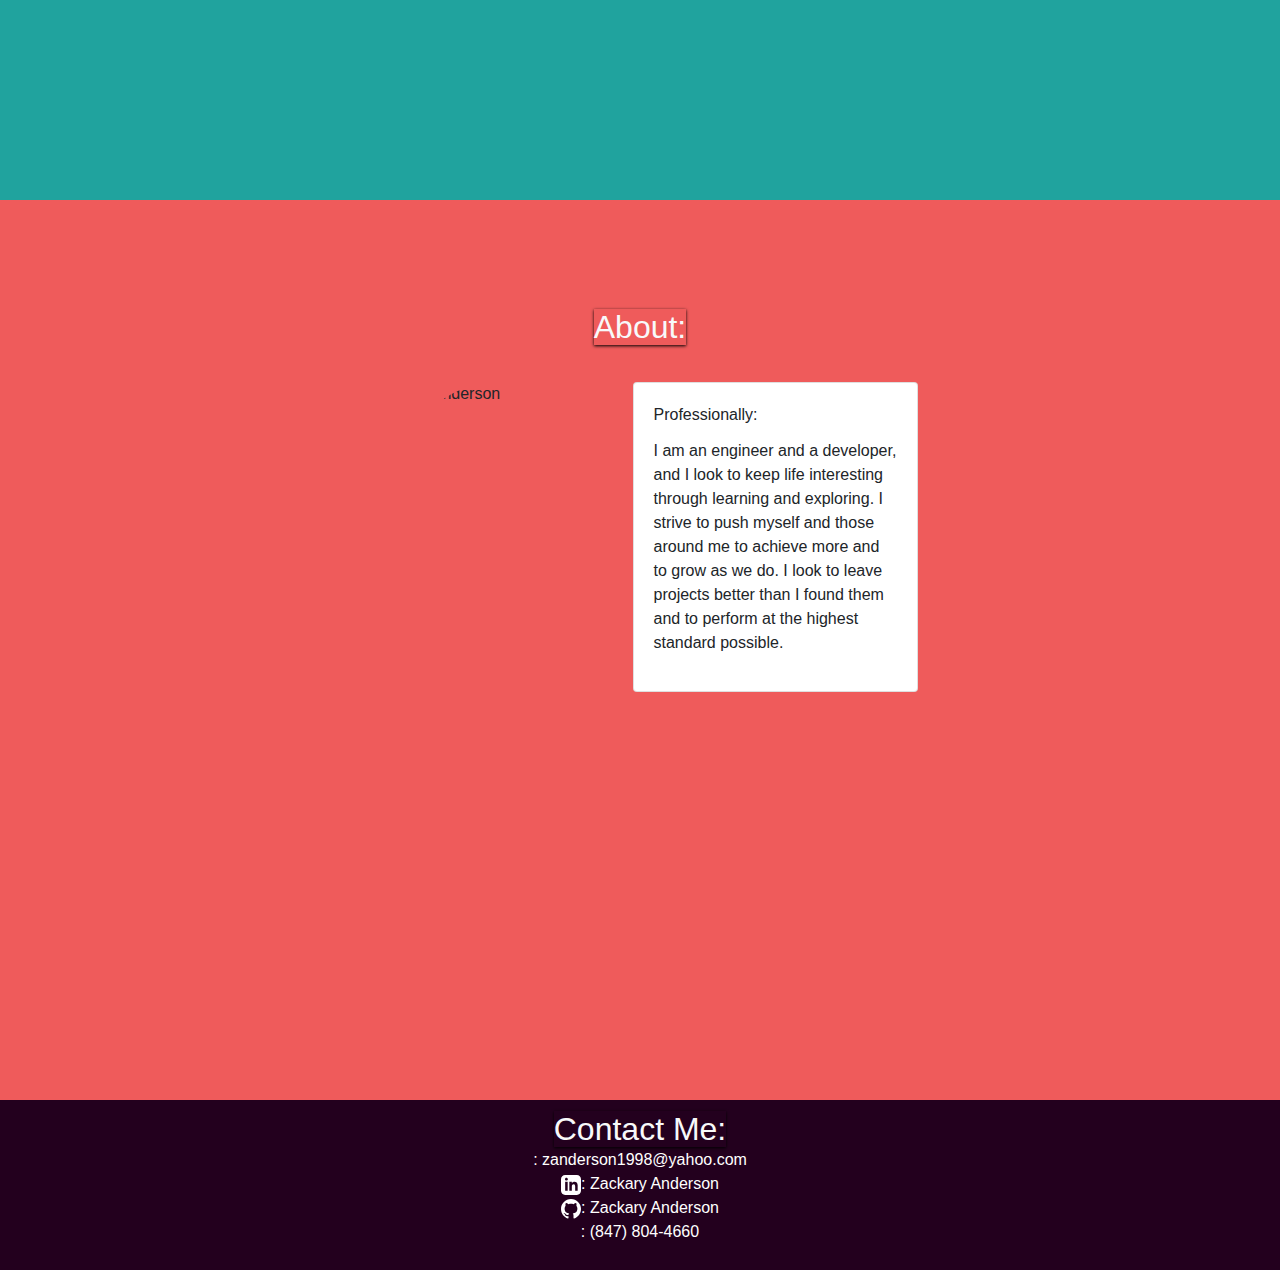
==== commit 65f6d3ed: "fix some media-queries and add new project" ====
--- a/index.html
+++ b/index.html
@@ -55,15 +55,23 @@
                 <h2 class="text-light">Projects:</h2>
             </div>
             <div class="card-group center">
-                <div class="col-md-4 col-11 project">
+                <div class="col-lg-4 col-11 project">
                     <img class="card-img" src="./assets/images/DevHubNewScreenShot.png">
                     <div class="card-img-overlay">
                         <h3><a class="text-dark" href="https://devhubhome.herokuapp.com/" target="_blank">DevHub</a>
                         </h3>
-                        <p>The Social Media For Developers</p>
+                        <p>The Social Media For Developers. Built With Javascript</p>
                     </div>
                 </div>
-                <div class="col-md-4 col-11 project">
+                <div class="col-lg-4 col-11 project">
+                    <img class="card-img" src="./assets/images/deep-thoughts.png">
+                    <div class="card-img-overlay">
+                        <h3><a class="text-dark" href="https://zackaryanderson.github.io/robot-gladiators/"
+                                target="_blank">Deep Thoughts</a></h3>
+                        <p class="text-dark">The Social Media for Thinkers. Built With React</p>
+                    </div>
+                </div>
+                <div class="col-lg-4 col-11 project">
                     <img class="card-img" src="./assets/images/Screen Shot 2021-01-08 at 11.54.00 AM.png">
                     <div class="card-img-overlay">
                         <h3><a class="text-dark" href="https://jakerobs.github.io/group-12/" target="_blank">Trivia
@@ -71,7 +79,9 @@
                         <p>Jeopardy Based Trivia Game</p>
                     </div>
                 </div>
-                <div class="col-md-4 col-11 project">
+            </div>
+            <div class="card-group center" style="margin-top: 1vh">
+                <div class="col-lg-4 col-11 project">
                     <img class="card-img" src="./assets/images/Robot-gladiators.gif">
                     <div class="card-img-overlay">
                         <h3><a class="text-warning" href="https://zackaryanderson.github.io/robot-gladiators/"
@@ -79,16 +89,14 @@
                         <p class="text-warning">A Fun and Interactive Text Based Game</p>
                     </div>
                 </div>
-            </div>
-            <div class="card-group center" style="margin-top: 1vh">
-                <div class="col-md-4 col-11 project">
+                <div class="col-lg-4 col-11 project">
                     <img class="card-img" src="./assets/images/DevHubCodeScreenShot.png">
                     <div class="card-img-overlay">
                         <h3><a href="https://devhubhome.herokuapp.com/" target="_blank">Tech News</a></h3>
                         <p class="text-light">The New News Platform for Technology</p>
                     </div>
                 </div>
-                <div class="col-md-4 col-11 project">
+                <div class="col-lg-4 col-11 project">
                     <img class="card-img" src="./assets/images/runbuddy.png">
                     <div class="card-img-overlay">
                         <h3><a href="https://zackaryanderson.github.io/run-buddy/" target="_blank">Run Buddy</a></h3>
@@ -119,9 +127,10 @@
                         </div>
                     </div>
                 </div>
+            </div>
         </section>
         <section id="contact">
-            <div class="header extra-padding">
+            <div class="header" style="padding-top:10px">
                 <h2 class='text-light'>Contact Me:</h2>
             </div>
             <address>
@@ -135,7 +144,7 @@
                 <svg xmlns="http://www.w3.org/2000/svg" width="20" height="20" viewBox="0 0 24 24">
                     <path
                         d="M12 0c-6.626 0-12 5.373-12 12 0 5.302 3.438 9.8 8.207 11.387.599.111.793-.261.793-.577v-2.234c-3.338.726-4.033-1.416-4.033-1.416-.546-1.387-1.333-1.756-1.333-1.756-1.089-.745.083-.729.083-.729 1.205.084 1.839 1.237 1.839 1.237 1.07 1.834 2.807 1.304 3.492.997.107-.775.418-1.305.762-1.604-2.665-.305-5.467-1.334-5.467-5.931 0-1.311.469-2.381 1.236-3.221-.124-.303-.535-1.524.117-3.176 0 0 1.008-.322 3.301 1.23.957-.266 1.983-.399 3.003-.404 1.02.005 2.047.138 3.006.404 2.291-1.552 3.297-1.23 3.297-1.23.653 1.653.242 2.874.118 3.176.77.84 1.235 1.911 1.235 3.221 0 4.609-2.807 5.624-5.479 5.921.43.372.823 1.102.823 2.222v3.293c0 .319.192.694.801.576 4.765-1.589 8.199-6.086 8.199-11.386 0-6.627-5.373-12-12-12z" />
-                </svg>: <a href="https://github.com/zackaryanderson" target="_blank">Zackary Anderson</a><br/>
+                </svg>: <a href="https://github.com/zackaryanderson" target="_blank">Zackary Anderson</a><br />
                 <span class="oi oi-phone"></span>: (847) 804-4660<br />
             </address>
         </section>
--- a/assets/css/style.css
+++ b/assets/css/style.css
@@ -147,8 +147,9 @@
 #contact {
     background-color: var(--fourth-color);
     color: white;
-    height: 50vh;
+    /* height: 20vh; */
     text-align: center;
+    padding-bottom: 10px;
 }
 
 
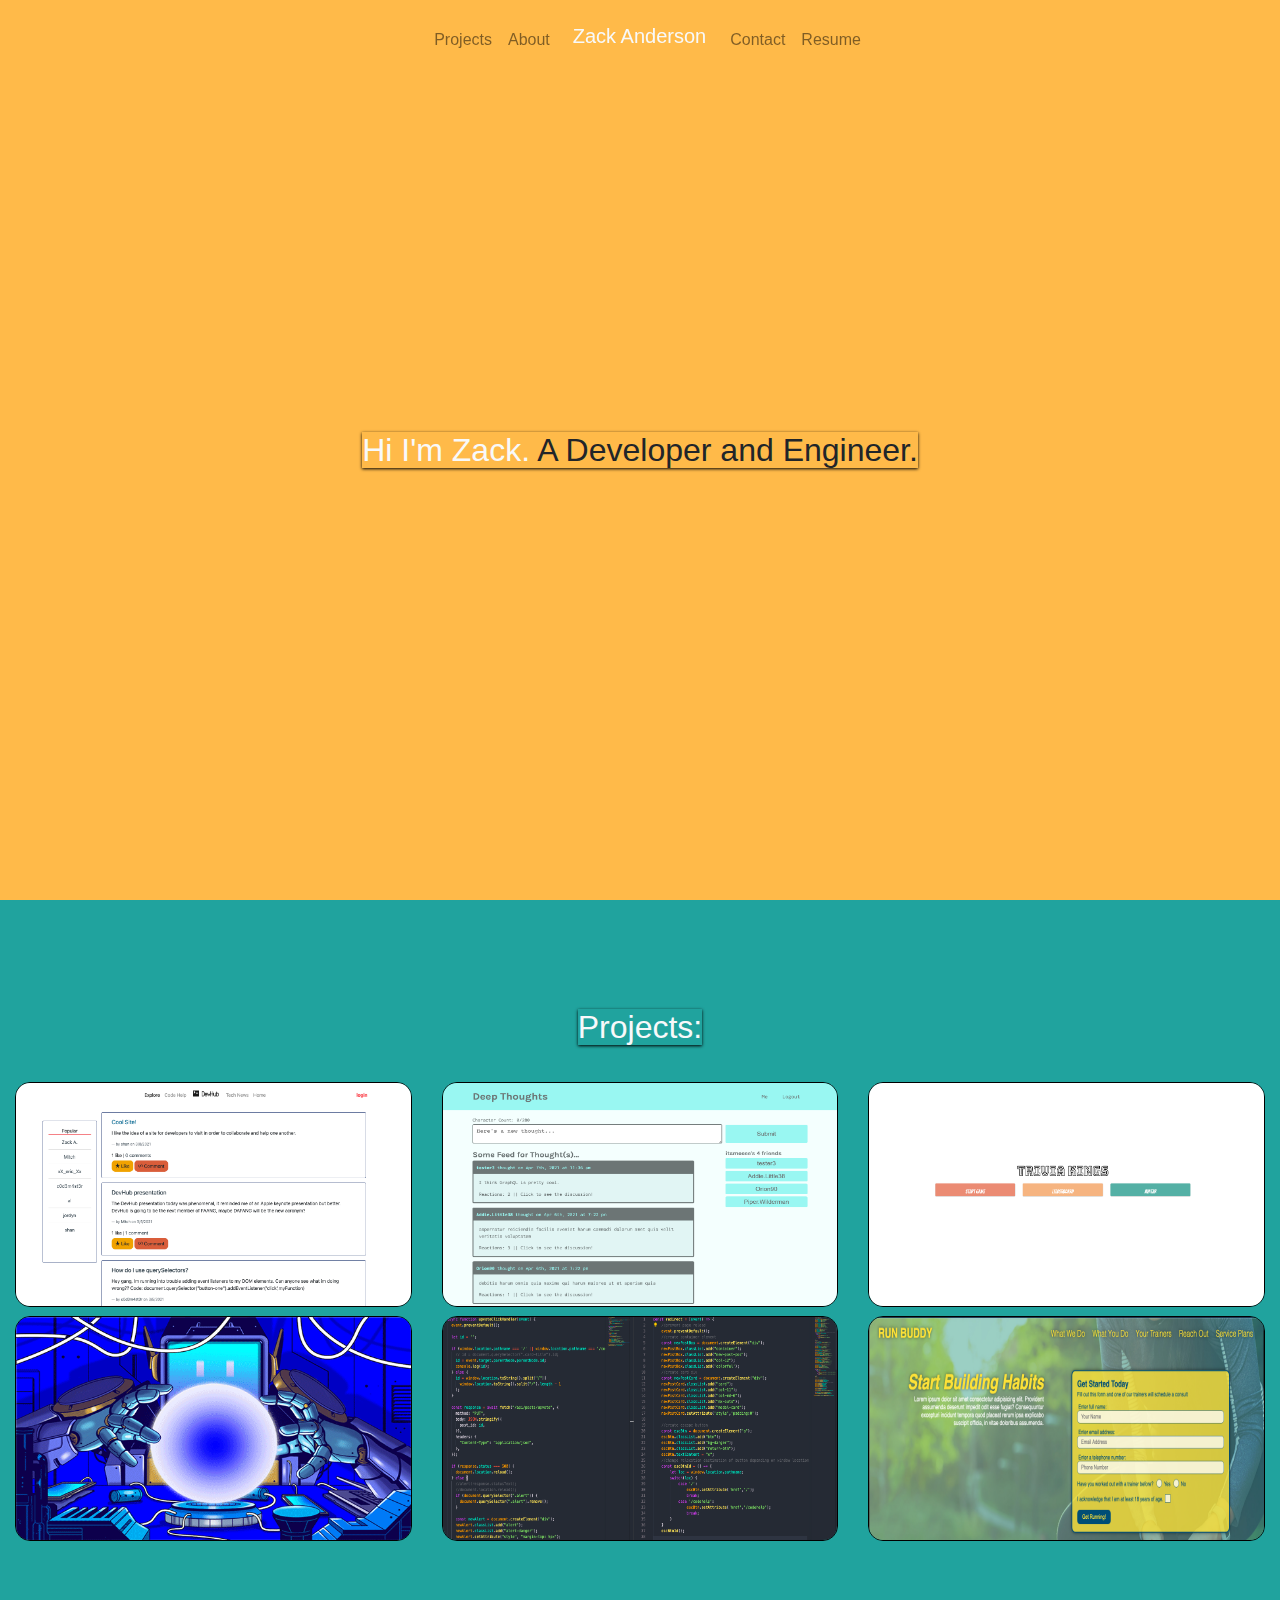
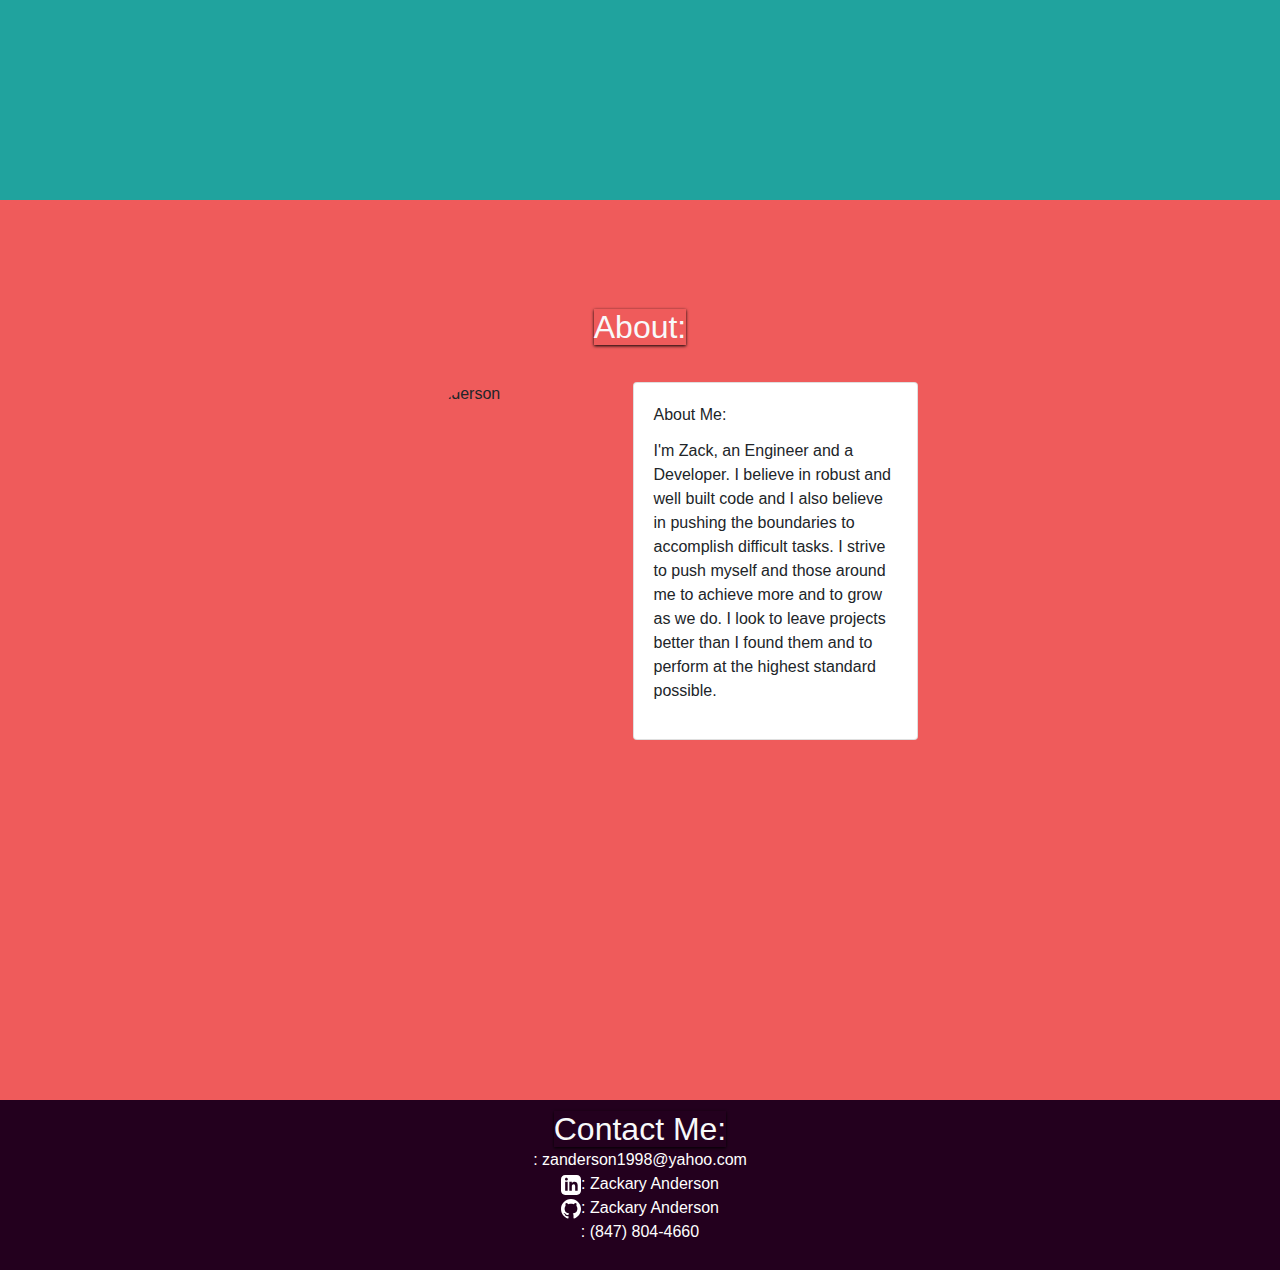
==== commit 0565de13: "update about me section" ====
--- a/index.html
+++ b/index.html
@@ -114,15 +114,9 @@
                     <img class="round col-md-5 col-3" src="./assets/images/zackaryanderson.jpg" alt="Zack Anderson" />
                     <div class="card col-11 col-md-3">
                         <div class="card-body">
-                            <div class="card-title">Professionally:</div>
+                            <div class="card-title">About Me:</div>
                             <p>
-                                I am an engineer and a developer, and I look to keep life
-                                interesting through learning and exploring. I strive to push myself and those around me
-                                to
-                                achieve more and to grow as we
-                                do. I look to leave projects better than I found them and to perform at the highest
-                                standard
-                                possible.
+                                I'm Zack, an Engineer and a Developer. I believe in robust and well built code and I also believe in pushing the boundaries to accomplish difficult tasks. I strive to push myself and those around me to achieve more and to grow as we do. I look to leave projects better than I found them and to perform at the highest standard possible.
                             </p>
                         </div>
                     </div>
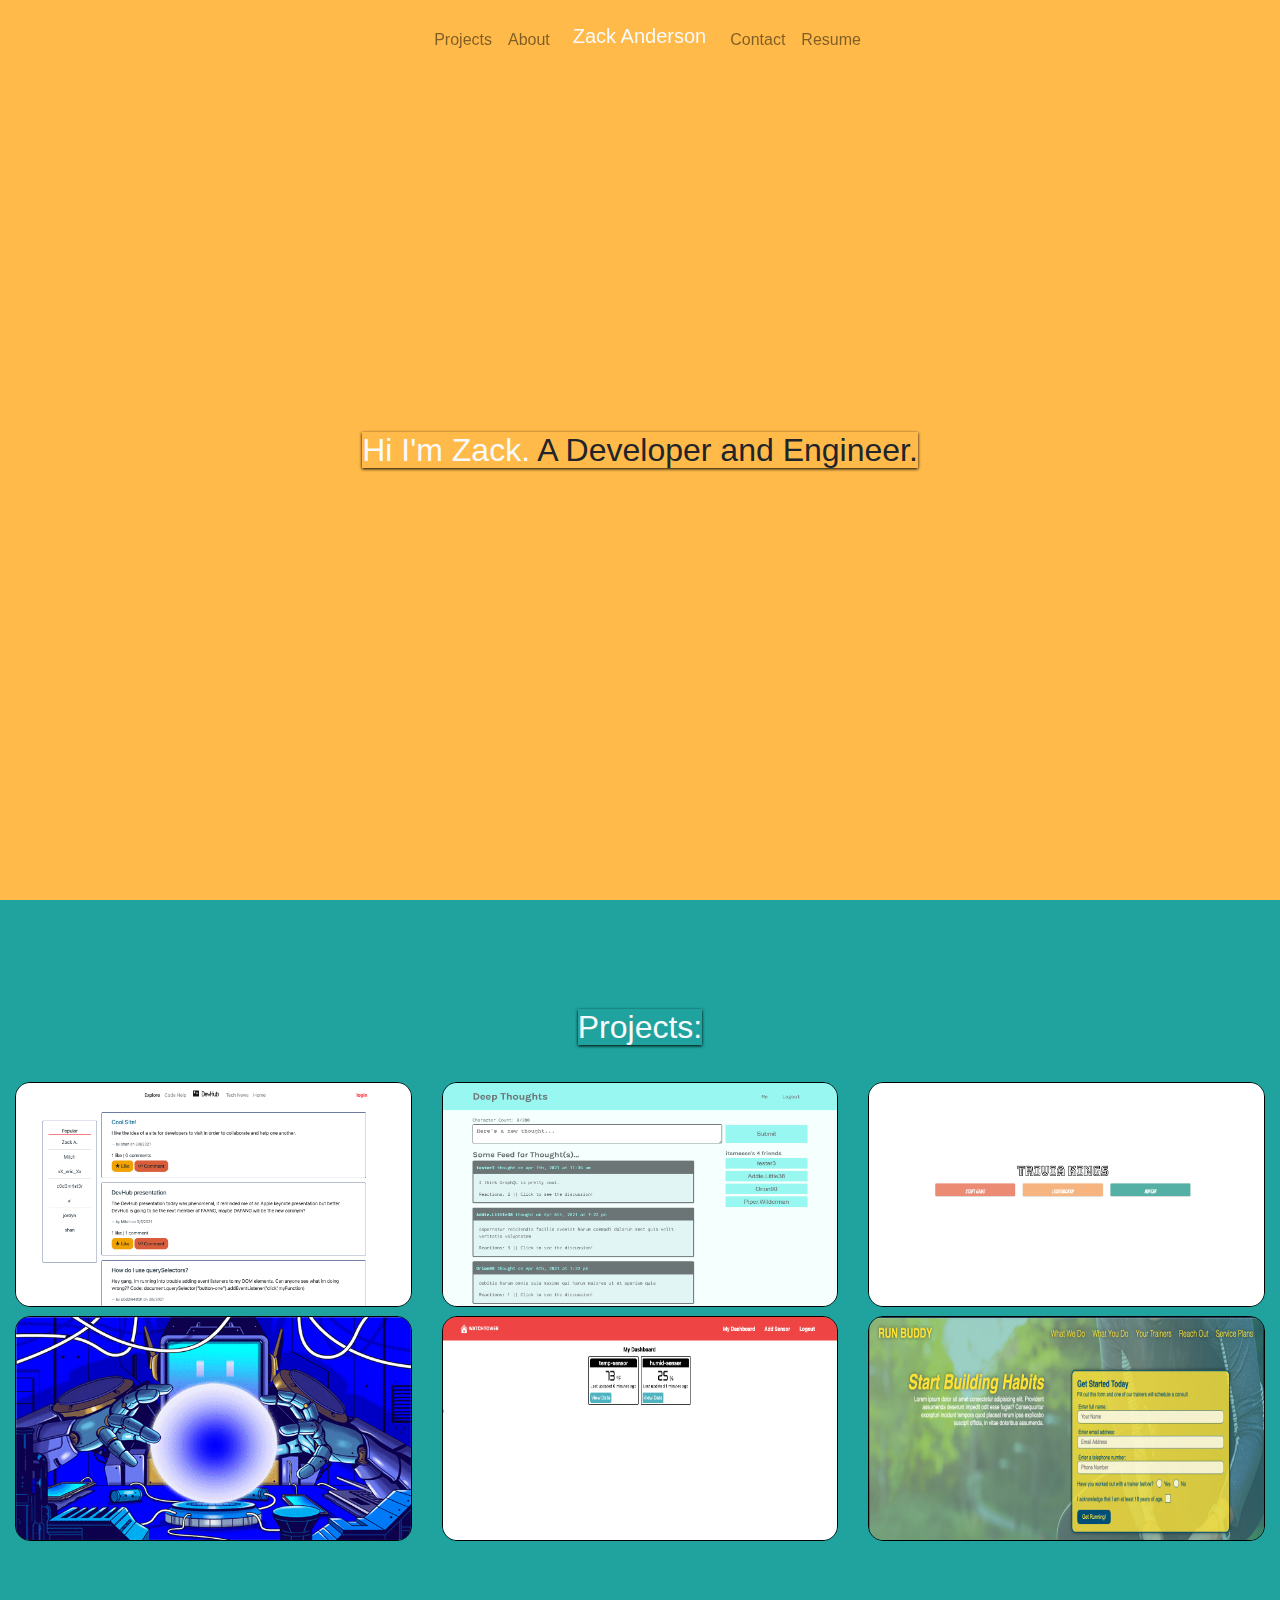
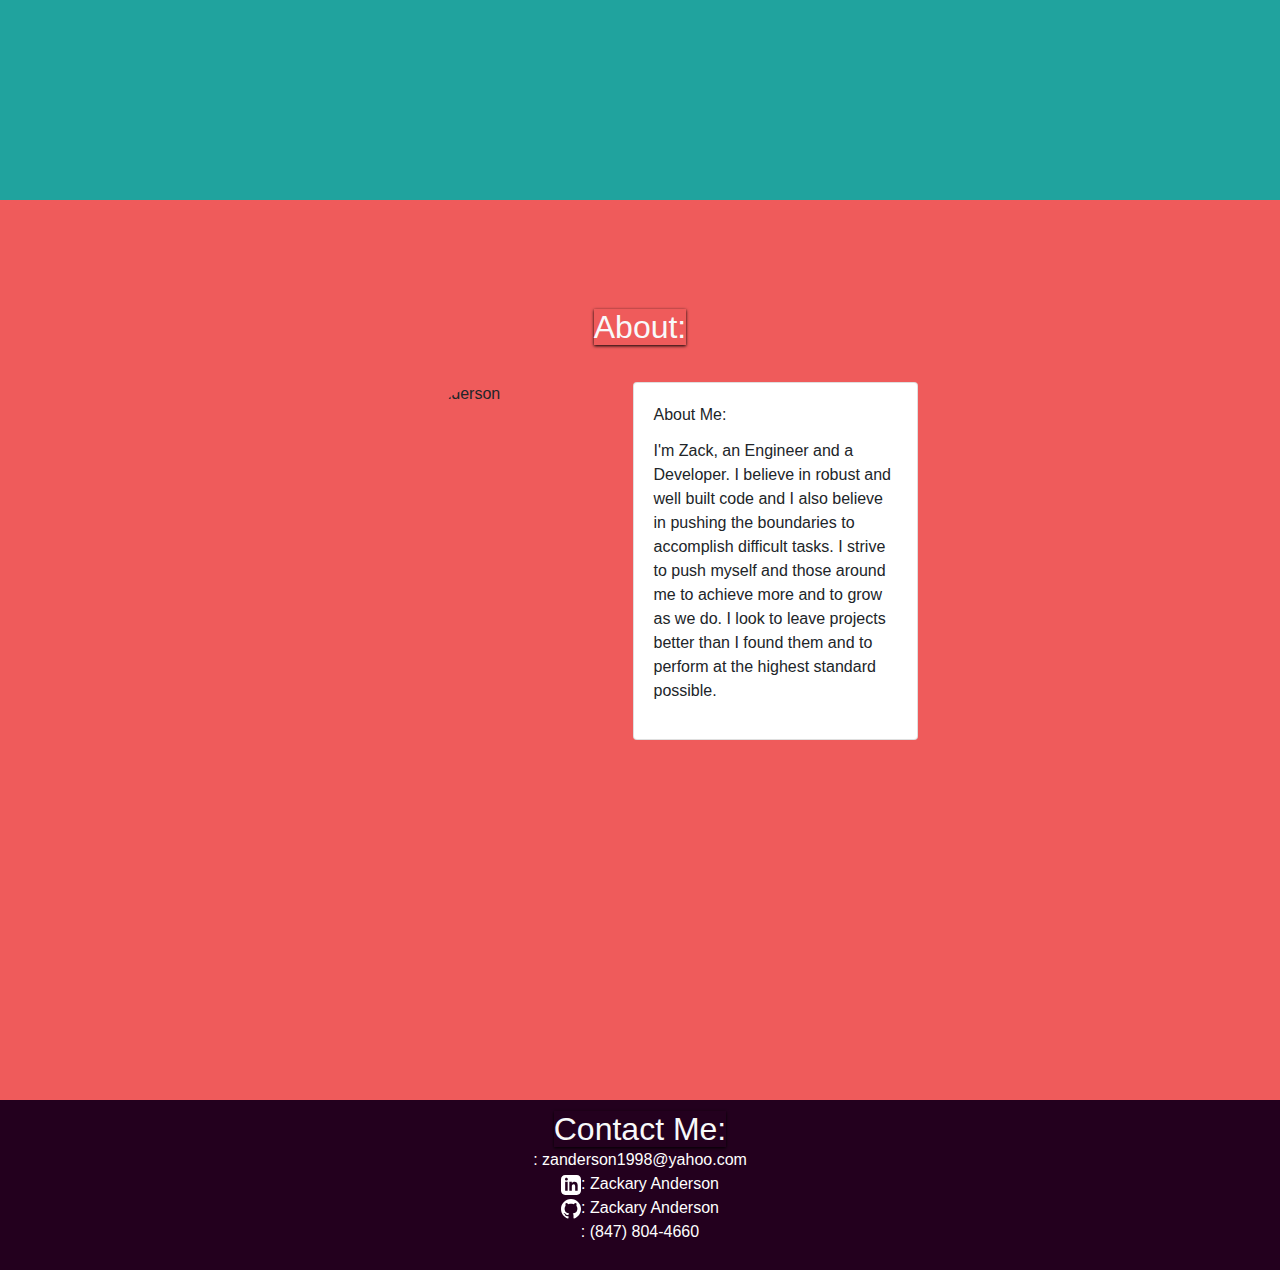
==== commit e00eb2d9: "add watchtower to portfolio" ====
--- a/index.html
+++ b/index.html
@@ -66,7 +66,7 @@
                 <div class="col-lg-4 col-11 project">
                     <img class="card-img" src="./assets/images/deep-thoughts.png">
                     <div class="card-img-overlay">
-                        <h3><a class="text-dark" href="https://zackaryanderson.github.io/robot-gladiators/"
+                        <h3><a class="text-dark" href="https://desolate-taiga-62971.herokuapp.com/"
                                 target="_blank">Deep Thoughts</a></h3>
                         <p class="text-dark">The Social Media for Thinkers. Built With React</p>
                     </div>
@@ -90,17 +90,17 @@
                     </div>
                 </div>
                 <div class="col-lg-4 col-11 project">
-                    <img class="card-img" src="./assets/images/DevHubCodeScreenShot.png">
+                    <img class="card-img" src="./assets/images/watchtowerScreenshot.png">
                     <div class="card-img-overlay">
-                        <h3><a href="https://devhubhome.herokuapp.com/" target="_blank">Tech News</a></h3>
-                        <p class="text-light">The New News Platform for Technology</p>
+                        <h3><a class="text-dark" href="https://safe-taiga-31978.herokuapp.com/" target="_blank">Watchtower</a></h3>
+                        <p class="text-dark">The Smarthome App for Hobbyists</p>
                     </div>
                 </div>
                 <div class="col-lg-4 col-11 project">
                     <img class="card-img" src="./assets/images/runbuddy.png">
                     <div class="card-img-overlay">
                         <h3><a href="https://zackaryanderson.github.io/run-buddy/" target="_blank">Run Buddy</a></h3>
-                        <p>An Example Webpage</p>
+                        <p class="text-light">An Example Webpage</p>
                     </div>
                 </div>
             </div>
